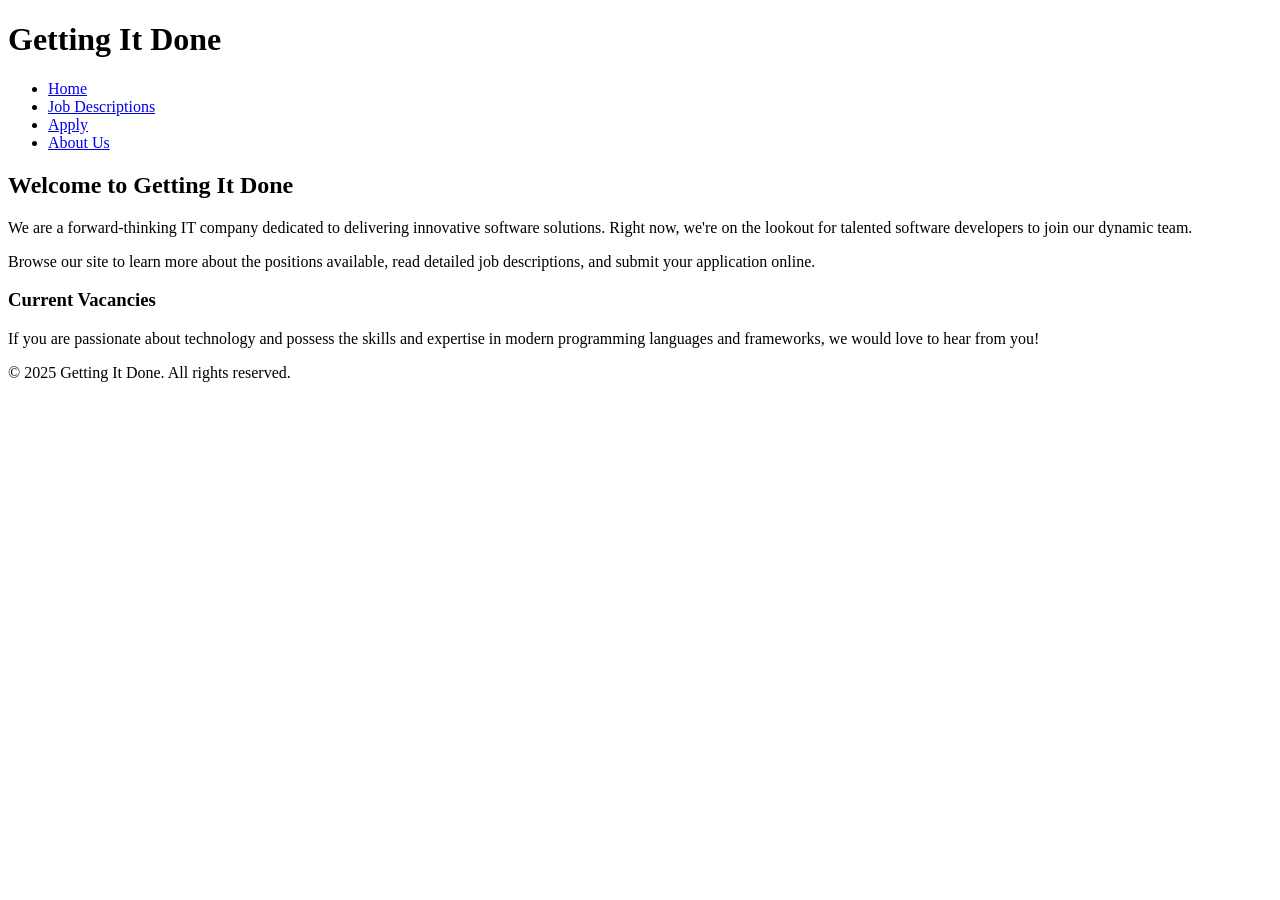
==== index.html @ 8beb22fe "initial" ====
<!DOCTYPE html>
<html lang="en">
<head>
  <meta charset="UTF-8">
  <meta name="viewport" content="width=device-width, initial-scale=1.0">
  <title>Getting It Done - Home</title>
  <!--link rel="stylesheet" href="styles.css"-->
</head>
<body>
  <header>
    <h1>Getting It Done</h1>
    <nav>
      <ul>
        <li><a href="index.html">Home</a></li>
        <li><a href="jobs.html">Job Descriptions</a></li>
        <li><a href="apply.html">Apply</a></li>
        <li><a href="about.html">About Us</a></li>
      </ul>
    </nav>
  </header>

  <main>
    <section class="company-details">
      <h2>Welcome to Getting It Done</h2>
      <p>
        We are a forward-thinking IT company dedicated to delivering innovative software solutions. 
        Right now, we're on the lookout for talented software developers to join our dynamic team.
      </p>
      <p>
        Browse our site to learn more about the positions available, read detailed job descriptions, and submit your application online.
      </p>
    </section>

    <section class="vacancies">
      <h3>Current Vacancies</h3>
      <p>
        If you are passionate about technology and possess the skills and expertise in modern programming languages and frameworks, we would love to hear from you!
      </p>
    </section>
  </main>

  <footer>
    <p>&copy; 2025 Getting It Done. All rights reserved.</p>
  </footer>
</body>
</html>
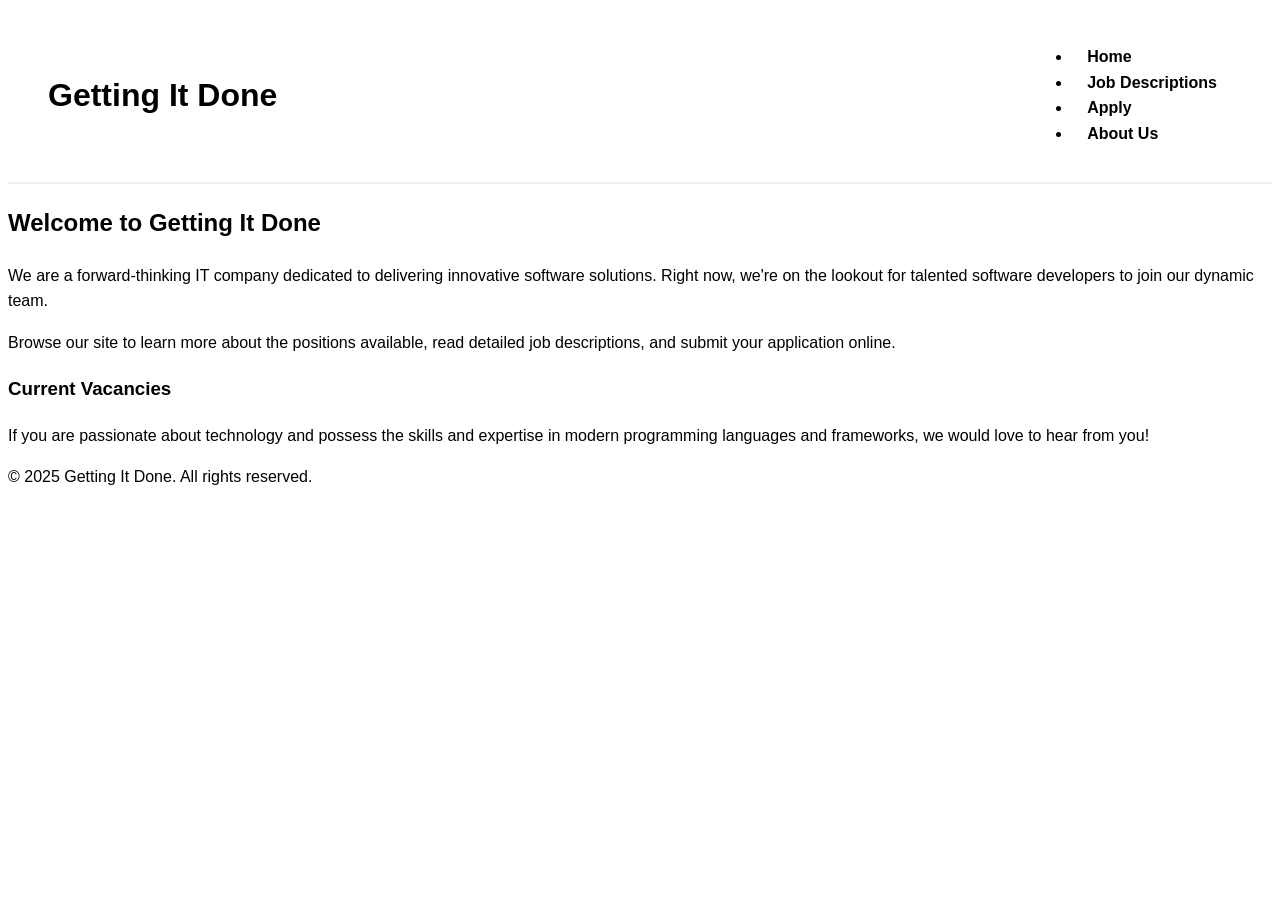
==== commit 13be331c: "." ====
--- a/index.html
+++ b/index.html
@@ -4,7 +4,7 @@
   <meta charset="UTF-8">
   <meta name="viewport" content="width=device-width, initial-scale=1.0">
   <title>Getting It Done - Home</title>
-  <!--link rel="stylesheet" href="styles.css"-->
+  <link rel="stylesheet" href="styles.css">
 </head>
 <body>
   <header>
--- a/styles.css
+++ b/styles.css
@@ -0,0 +1,133 @@
+{
+    margin: 0;
+    padding: 0;
+    box-sizing: border-box;
+    }
+    
+    body {
+      font-family: 'Segoe UI', Tahoma, Geneva, Verdana, sans-serif;
+      background-color: #fff;
+      color: #000;
+      line-height: 1.6;
+    }
+    
+    header {
+      background-color: white;
+      padding: 20px 40px;
+      display: flex;
+      justify-content: space-between;
+      align-items: center;
+      border-bottom: 2px solid #f0f0f0;
+    }
+    
+    nav a {
+      text-decoration: none;
+      color: #000;
+      margin: 0 15px;
+      font-weight: 600;
+      position: relative;
+    }
+    
+    nav a::after {
+      content: "";
+      position: absolute;
+      width: 0;
+      height: 2px;
+      background-color: #FFD500;
+      left: 0;
+      bottom: -5px;
+      transition: width 0.3s;
+    }
+    
+    nav a:hover::after {
+      width: 100%;
+    }
+    
+    / Hero Section /
+    .hero {
+      background-color: #FFD500;
+      padding: 80px 40px;
+      color: black;
+      text-align: center;
+    }
+    
+    .hero h1 {
+      font-size: 48px;
+      font-weight: 800;
+    }
+    
+    .hero span {
+      font-style: italic;
+      font-weight: 400;
+    }
+    
+    / Contact Info /
+    .contact-section {
+      display: flex;
+      justify-content: space-around;
+      padding: 60px 40px;
+      background-color: #fff;
+      flex-wrap: wrap;
+    }
+    
+    .contact-card {
+      display: flex;
+      align-items: center;
+      margin: 15px;
+    }
+    
+    .contact-icon {
+      background-color: #FFD500;
+      border-radius: 50%;
+      padding: 15px;
+      margin-right: 15px;
+    }
+    
+    .contact-text {
+      font-weight: 700;
+    }
+    
+    / Careers Section /
+    .careers {
+      background-color: #FFD500;
+      padding: 80px 40px 20px;
+      text-align: center;
+    }
+    
+    .careers h2 {
+      font-size: 36px;
+      font-weight: 700;
+    }
+    
+    .careers h2 span {
+      font-style: italic;
+      font-weight: 400;
+    }
+    
+    / Careers Content /
+    .team-info {
+      padding: 60px 40px;
+      background-color: #fff;
+      text-align: center;
+    }
+    
+    .team-info h3 {
+      font-size: 30px;
+      font-weight: 700;
+      margin-bottom: 20px;
+    }
+    
+    .team-info p {
+      max-width: 700px;
+      margin: 0 auto;
+      font-size: 16px;
+      line-height: 1.8;
+    }
+    
+    .google-rating {
+      position: fixed;
+      bottom: 20px;
+      left: 20px;
+      z-index: 999;
+    }
+    
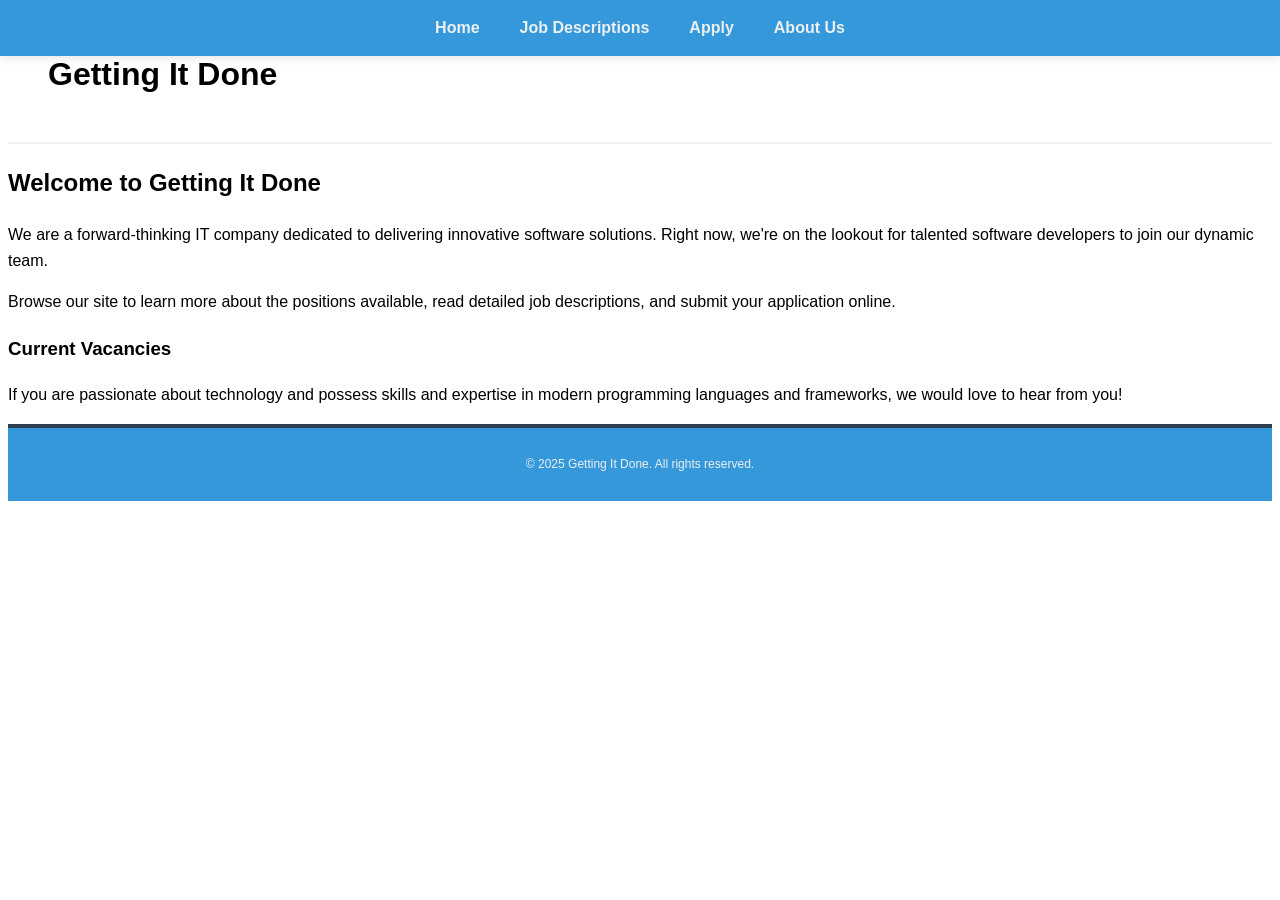
==== commit 3e31aa3c: "commit" ====
--- a/index.html
+++ b/index.html
@@ -34,7 +34,7 @@
     <section class="vacancies">
       <h3>Current Vacancies</h3>
       <p>
-        If you are passionate about technology and possess the skills and expertise in modern programming languages and frameworks, we would love to hear from you!
+        If you are passionate about technology and possess skills and expertise in modern programming languages and frameworks, we would love to hear from you!
       </p>
     </section>
   </main>
--- a/styles.css
+++ b/styles.css
@@ -1,9 +1,21 @@
-{
-    margin: 0;
-    padding: 0;
-    box-sizing: border-box;
-    }
-    
+
+
+/**/
+
+@media only screen and (max-width: 768px) {
+    .container {
+        width: 100%;
+        padding: 10px;
+    }
+    .header {
+        font-size: 24px;
+    }
+}
+
+
+
+    /*Giving the body section of each page a nice background colour.
+    */
     body {
       font-family: 'Segoe UI', Tahoma, Geneva, Verdana, sans-serif;
       background-color: #fff;
@@ -11,6 +23,8 @@
       line-height: 1.6;
     }
     
+
+    /*Justify used to leave a space between the container items that are produced by the display; flex*/
     header {
       background-color: white;
       padding: 20px 40px;
@@ -20,114 +34,239 @@
       border-bottom: 2px solid #f0f0f0;
     }
     
-    nav a {
-      text-decoration: none;
-      color: #000;
-      margin: 0 15px;
-      font-weight: 600;
-      position: relative;
-    }
-    
-    nav a::after {
-      content: "";
-      position: absolute;
-      width: 0;
-      height: 2px;
-      background-color: #FFD500;
-      left: 0;
-      bottom: -5px;
-      transition: width 0.3s;
-    }
-    
+   /* */
     nav a:hover::after {
       width: 100%;
     }
     
-    / Hero Section /
-    .hero {
-      background-color: #FFD500;
-      padding: 80px 40px;
-      color: black;
-      text-align: center;
-    }
-    
-    .hero h1 {
-      font-size: 48px;
-      font-weight: 800;
-    }
-    
-    .hero span {
-      font-style: italic;
-      font-weight: 400;
-    }
-    
-    / Contact Info /
-    .contact-section {
-      display: flex;
-      justify-content: space-around;
-      padding: 60px 40px;
-      background-color: #fff;
-      flex-wrap: wrap;
-    }
-    
-    .contact-card {
-      display: flex;
-      align-items: center;
-      margin: 15px;
-    }
-    
-    .contact-icon {
-      background-color: #FFD500;
-      border-radius: 50%;
-      padding: 15px;
-      margin-right: 15px;
-    }
-    
-    .contact-text {
-      font-weight: 700;
-    }
-    
-    / Careers Section /
-    .careers {
-      background-color: #FFD500;
-      padding: 80px 40px 20px;
-      text-align: center;
-    }
-    
-    .careers h2 {
-      font-size: 36px;
-      font-weight: 700;
-    }
-    
-    .careers h2 span {
-      font-style: italic;
-      font-weight: 400;
-    }
-    
-    / Careers Content /
-    .team-info {
-      padding: 60px 40px;
-      background-color: #fff;
-      text-align: center;
-    }
-    
-    .team-info h3 {
-      font-size: 30px;
-      font-weight: 700;
-      margin-bottom: 20px;
-    }
-    
-    .team-info p {
-      max-width: 700px;
-      margin: 0 auto;
-      font-size: 16px;
-      line-height: 1.8;
-    }
-    
-    .google-rating {
-      position: fixed;
-      bottom: 20px;
-      left: 20px;
-      z-index: 999;
-    }
-    +/* */
+    .job-page h1 {
+        font: small-caps bold 32px 'Segoe UI', sans-serif;
+      }
+      
+
+      /* */
+      .job-page aside {
+        width: 25%;
+        float: right;
+        border: 2px solid #113a55;
+        padding: 15px;
+        margin: 20px;
+        background-color: #f2f8ff;
+      }
+      
+
+/* */
+      .job-page footer {
+        width: 100%;
+        background-color: #222;
+        color: #fff;
+        text-align: center;
+        font-size: 0.75em;
+        padding: 10px 0;
+        clear: both;
+        position: relative;
+        bottom: 0;
+      }
+
+
+
+/* */
+      .job-page {
+        font-family: 'Segoe UI', sans-serif;
+        background-color: #f9fbfc;
+        color: #333;
+        max-width: 1200px;
+        margin: 0 auto;
+        padding: 20px;
+      }
+      
+
+
+      /* */
+      .job-page h1 {
+        font: small-caps bold 36px 'Segoe UI', sans-serif;
+        text-align: center;
+        color:  #113a55;
+        margin-bottom: 40px;
+        border-bottom: 3px solid #3498db;
+        padding-bottom: 10px;
+      }
+      
+      /*  */
+      .job-page h2 {
+        font-size: 28px;
+        color: #113a55;
+        border-left: 6px solid #2980b9;
+        padding-left: 10px;
+        margin-top: 40px;
+      }
+      
+      /* */
+      .job-page section {
+        background-color: #ffffff;
+        border: 1px solid #dfe6e9;
+        border-radius: 10px;
+        box-shadow: 0 2px 6px rgba(0,0,0,0.05);
+        padding: 20px;
+        margin-bottom: 30px;
+      }
+      
+      /* */
+      .job-page ul, .job-page ol {
+        margin-left: 20px;
+        margin-top: 10px;
+      }
+      
+
+      /* */
+      .job-page ul li::marker {
+        color: #3498db;
+      }
+
+
+      /* */
+      .job-page ol li::marker {
+        color: #2ecc71;
+      }
+      
+      /* */
+      .job-page aside {
+        width: 25%;
+        float: right;
+        border: 2px solid #7f8c8d;
+        border-radius: 10px;
+        padding: 15px;
+        margin-left: 30px;
+        margin-bottom: 30px;
+        background-color: #ecf0f1;
+        color: #2c3e50;
+      }
+      
+      /*  */
+      .job-page footer {
+        clear: both;
+        width: 100%;
+        background-color: #5191d1;
+        color: #ecf0f1;
+        text-align: center;
+        font-size: 0.75em;
+        padding: 15px 0;
+        margin-top: 50px;
+        border-top: 4px solid #3498db;
+      }
+
+
+      /* */
+      nav {
+        background-color:  #3498db;
+        padding: 15px 0;
+        box-shadow: 0 2px 8px rgba(0,0,0,0.1);
+        margin-bottom: 30px;
+      }
+      
+
+      /* */
+      nav ul {
+        list-style: none;
+        display: flex;
+        justify-content: center;
+        margin: 0;
+        padding: 0;
+      }
+      
+
+      /* */
+      nav li {
+        margin: 0 20px;
+      }
+      
+
+      /* */
+      nav a {
+        text-decoration: none;
+        color: #ecf0f1;
+        font-weight: bold;
+        font-size: 16px;
+        transition: color 0.3s, border-bottom 0.3s;
+        padding-bottom: 5px;
+      }
+
+
+      /* */
+      
+      nav a:hover {
+        color: #074e7d;
+        border-bottom: 2px solid #06578d;
+      }
+
+
+
+      /*we wanted to have the menu bar fixed to the top but didnt know how so we asked chatgpt
+      "in html how do we keep a menu bar fixed to the top of the page even as we scroll down and up the page"*/
+      nav {
+        position: fixed;
+        top: 0;
+        left: 0;
+        width: 100%;
+    
+        background-color:  #3498db;
+        padding: 15px 0;
+        box-shadow: 0 2px 8px rgba(0,0,0,0.1);
+      }
+
+      /* */
+      #email{
+        color:white;
+      }
+
+      /*Johnny is the ID  for email link in about.html in the footer */
+      #johnny{
+        color:white;
+      }
+
+/* */
+      .about-page {
+        font-family: 'Segoe UI', sans-serif;
+
+      }
+
+
+/* */
+      .apply-button {
+        display: inline-block;
+        background-color: #3498db;
+        color: white;
+        padding: 12px 20px;
+        text-decoration: none;
+        border-radius: 8px;
+        font-weight: bold;
+        transition: background-color 0.3s ease;
+        margin-top: 15px;
+      }
+      
+
+
+      /* */
+      .apply-button:hover {
+        background-color: #2980b9;
+      }
+
+
+
+      /* */
+      footer {
+        width: 100%;
+        background-color: #3498db;
+        color: #ecf0f1;
+        text-align: center;
+        font-size: 0.75em;
+        padding: 15px 0;
+        border-top: 4px solid #2c3e50;
+        position: relative; 
+        bottom: 0;
+      }
+
+    
+      
+      
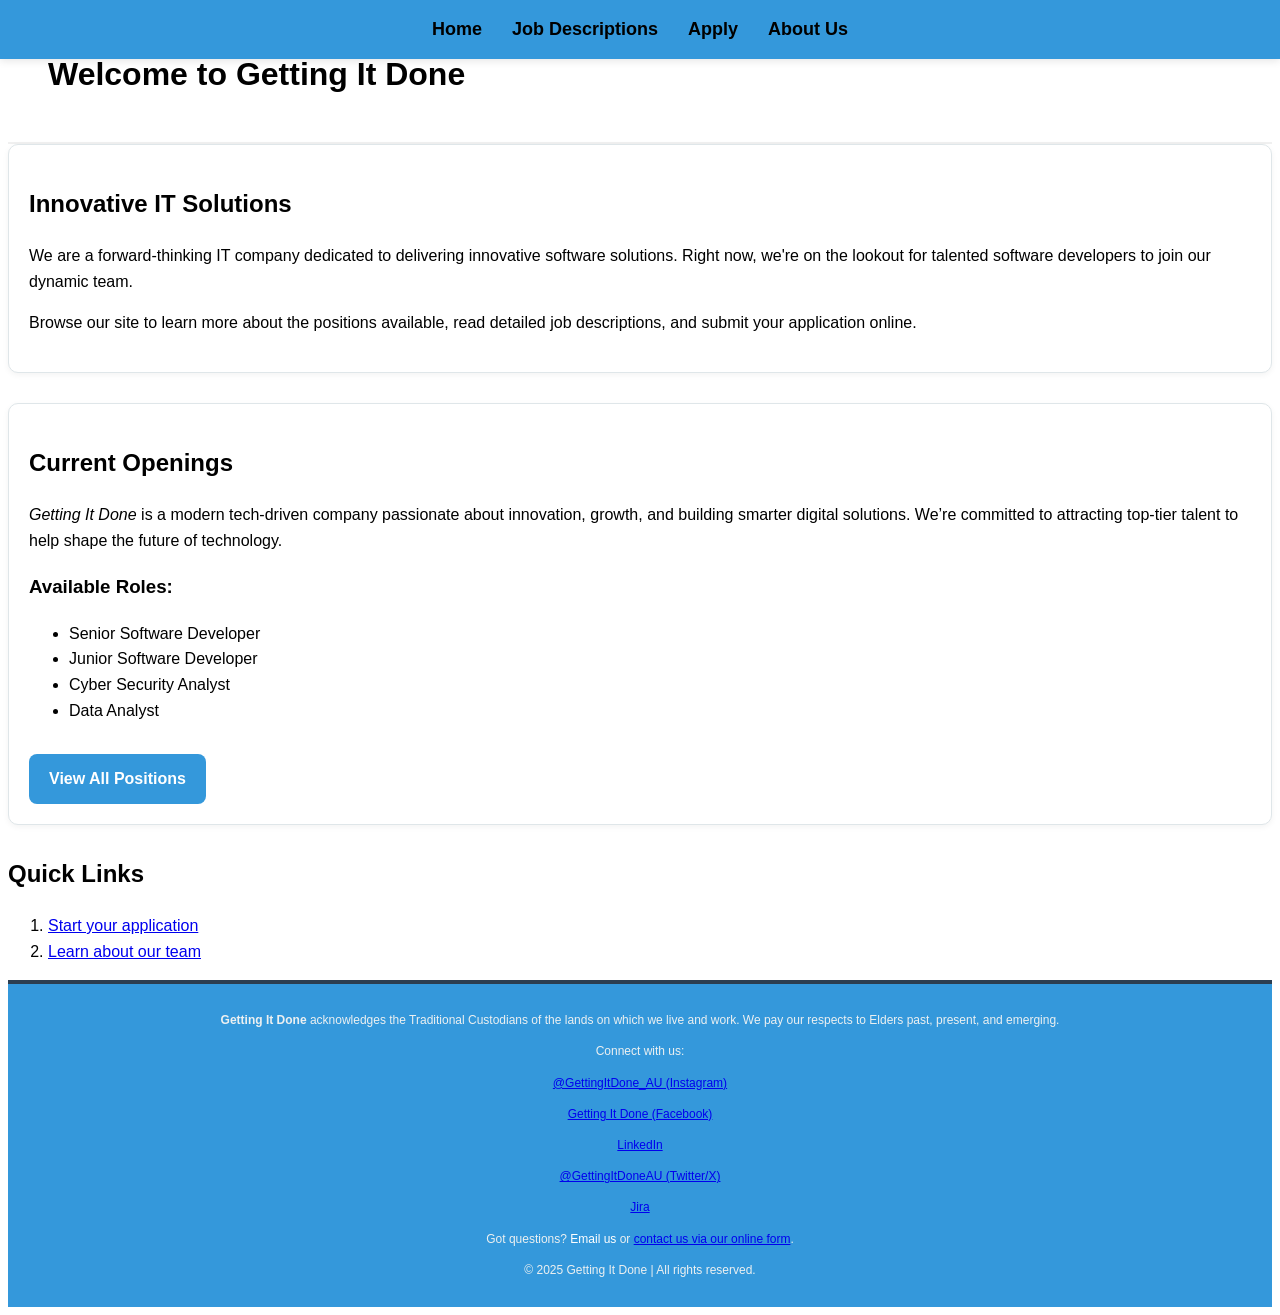
==== commit 5592125d: "Co-authored-by: Nashwan04 <Nashwan04@users.noreply.github.com> Co-authored-by: arjun6465 <arjun6465@" ====
--- a/index.html
+++ b/index.html
@@ -4,43 +4,93 @@
   <meta charset="UTF-8">
   <meta name="viewport" content="width=device-width, initial-scale=1.0">
   <title>Getting It Done - Home</title>
-  <link rel="stylesheet" href="styles.css">
+  <link rel="stylesheet" href="css/styles.css">
 </head>
 <body>
-  <header>
-    <h1>Getting It Done</h1>
-    <nav>
-      <ul>
-        <li><a href="index.html">Home</a></li>
-        <li><a href="jobs.html">Job Descriptions</a></li>
-        <li><a href="apply.html">Apply</a></li>
-        <li><a href="about.html">About Us</a></li>
-      </ul>
-    </nav>
-  </header>
+  <nav>
+    <!--nav bar-->  
+    <ul>
+      <li><a href="index.html">Home</a></li>
+      <li><a href="jobs.html">Job Descriptions</a></li>
+      <li><a href="apply.html">Apply</a></li>
+      <li><a href="about.html">About Us</a></li>
+    </ul>
+  </nav>
+  <div class="index-page"> 
+    <header>
+      <h1 id="headingindex">Welcome to Getting It Done</h1>
+    </header>
 
-  <main>
-    <section class="company-details">
-      <h2>Welcome to Getting It Done</h2>
-      <p>
-        We are a forward-thinking IT company dedicated to delivering innovative software solutions. 
-        Right now, we're on the lookout for talented software developers to join our dynamic team.
-      </p>
-      <p>
-        Browse our site to learn more about the positions available, read detailed job descriptions, and submit your application online.
-      </p>
-    </section>
+    <main>
+      <section class="intro-section">
+        <!--company introduction paragraph-->
+        <h2>Innovative IT Solutions</h2> 
+        <p>
+          We are a forward-thinking IT company dedicated to delivering innovative software solutions. 
+          Right now, we're on the lookout for talented software developers to join our dynamic team.
+        </p>
+        <p>
+          Browse our site to learn more about the positions available, read detailed job descriptions, 
+          and submit your application online.
+        </p>
+      </section>
 
-    <section class="vacancies">
-      <h3>Current Vacancies</h3>
-      <p>
-        If you are passionate about technology and possess skills and expertise in modern programming languages and frameworks, we would love to hear from you!
-      </p>
-    </section>
-  </main>
+      
+      <section> 
+        <!--Summary of current job openings-->
+        <h2>Current Openings</h2>
+        <p><em>Getting It Done</em> is a modern tech-driven company passionate about innovation, growth, 
+           and building smarter digital solutions. We’re committed to attracting top-tier talent to help 
+           shape the future of technology.</p>
+        
+        <div class="job-highlights">
+          <h3>Available Roles:</h3>
+          <ul>
+            <li>Senior Software Developer</li>
+            <li>Junior Software Developer</li>
+            <li>Cyber Security Analyst</li>
+            <li>Data Analyst</li>
+          </ul>
+        </div>
+        <!--job application button-->
+        <a href="jobs.html" class="apply-button">View All Positions</a>
+      </section>
 
-  <footer>
-    <p>&copy; 2025 Getting It Done. All rights reserved.</p>
-  </footer>
+      
+      <aside>
+        <h2>Quick Links</h2>
+        <ol>
+          <li><a href="apply.html">Start your application</a></li>
+          <li><a href="about.html">Learn about our team</a></li>
+        </ol>
+      </aside>
+    </main>
+
+    <footer>
+      <div class="footer-content">
+        <p><strong>Getting It Done</strong> acknowledges the Traditional Custodians of the lands on which we live and work. We pay our respects to Elders past, present, and emerging.</p>
+        
+        <div class="footer-socials">
+          <p>Connect with us:</p>
+          <div>
+            <p><a href="https://instagram.com/GettingItDone_AU" target="_blank">@GettingItDone_AU (Instagram)</a></p>
+            <p><a href="https://facebook.com/GettingItDoneAU" target="_blank">Getting It Done (Facebook)</a></p>
+            <p><a href="https://linkedin.com/company/getting-it-done-au" target="_blank">LinkedIn</a></p>
+            <p><a href="https://twitter.com/GettingItDoneAU" target="_blank">@GettingItDoneAU (Twitter/X)</a></p>
+            <p><a href="https://cos10026webproject.atlassian.net/jira/software/projects/SCRUM/summary" target="_blank">Jira</a></p>
+
+          </div>
+        </div>
+        
+    
+        <p>
+          Got questions? <a href="mailto:info@GettingItDone.com.au" id="email">Email us</a> or 
+          <a href="/contact-us.html" target="_blank">contact us via our online form</a>.
+        </p>
+    
+        <p>© 2025 Getting It Done | All rights reserved.</p>
+      </div>
+    </footer>
+  </div>
 </body>
-</html>
+</html>
--- a/css/styles.css
+++ b/css/styles.css
@@ -0,0 +1,925 @@
+ 
+ @media only screen and (max-width: 768px) {
+  .container {
+      width: 100%;
+      padding: 10px;
+  }
+  .header {
+      font-size: 24px;
+  }
+}
+
+
+  body {
+    font-family: 'Segoe UI', Tahoma, Geneva, Verdana, sans-serif;
+    background-color: #fff;
+    color: #000;
+    line-height: 1.6;
+  }
+
+
+  /*Justify-content used to leave a space between the container items that are produced by the display; flex*/
+  header {
+    background-color: white;
+    padding: 20px 40px;
+    display: flex;
+    justify-content: space-between;
+    align-items: center;
+    border-bottom: 2px solid #f0f0f0;
+  }
+
+/* Animate underline on navigation link hover*/
+nav a:hover::after {
+width: 100%;
+}
+
+  nav a:hover::after {
+    width: 100%;
+  }
+
+/*gives the h1 in job page boldness in small caps while increasing its size to 32px and giving it a modern font */
+  .job-page h1 {
+      font: small-caps bold 32px 'Segoe UI', sans-serif;
+    }
+
+/* */
+    .job-page {
+      font-family: 'Segoe UI', sans-serif;
+      background-color: #f9fbfc;
+      color: #333;
+      max-width: 1200px;
+      margin: 0 auto;
+      padding: 20px;
+    }
+
+
+
+    /* */
+    .job-page h1 {
+      font: small-caps bold 36px 'Segoe UI', sans-serif;
+      text-align: center;
+      color:  #113a55;
+      margin-bottom: 40px;
+      border-bottom: 3px solid #3498db;
+      padding-bottom: 10px;
+    }
+
+    /*  */
+    .job-page h2 {
+      font-size: 28px;
+      color: #113a55;
+      border-left: 6px solid #2980b9;
+      padding-left: 10px;
+      margin-top: 40px;
+    }
+
+    /* */
+    .job-page section {
+      background-color: #ffffff;
+      border: 1px solid #dfe6e9;
+      border-radius: 10px;
+      box-shadow: 0 2px 6px rgba(0,0,0,0.05);
+      padding: 20px;
+      margin-bottom: 30px;
+    }
+
+    /* */
+    .job-page ul, .job-page ol {
+      margin-left: 20px;
+      margin-top: 10px;
+    }
+
+
+    /* */
+    .job-page ul li::marker {
+      color: #3498db;
+    }
+
+
+    /*Gives the list in the list in the aside a green colour */
+    .job-page ol li::marker {
+      color: #2ecc71;
+    }
+
+    /*Using CSS styling we made the aside look nice, 90% width spans it across most of the bottom of the page.
+    Float right sets the aside to the right side of the page.
+    The 2 pixel border creates a nice grey border for the aside to distinguish it.
+     by using border radius we can create the round edges of the box
+     using margins we can make sure the aside is not too far or too close to the bottom of the page*/
+    .job-page aside {
+      width: 90%;
+      float: right;
+      border: 2px solid #7f8c8d;
+      border-radius: 10px;
+      padding: 15px;
+      margin-left: 30px;
+      margin-bottom: 30px;
+      background-color: #ecf0f1;
+      color: #2c3e50;
+    }
+
+    
+
+
+    /* this is applied to all the pages too !IMPORTANT!*/
+    nav ul {
+      list-style: none;
+      display: flex;
+      justify-content: center;
+      margin: 0;
+      padding: 0;
+    }
+
+
+    /*creates 20 pixels space between each category in the navigation menu */
+    nav li {
+      margin: 0 20px;
+    }
+
+
+
+    /* By using text decoration we get rid of the underline of the link.
+    Tect is neautral white colour and set to BOLD so it is easily readable*/
+
+    /*Main part of this is the transition code as it is used to give the navigation a much smoother feel.
+    It allows us to change the colour slightly after the menu is hovered over giving it a nice animation
+    */
+    nav a {
+      text-decoration: none;
+      color: #ecf0f1;
+      font-weight: bold;
+      font-size: 16px;
+      transition: color 0.3s, border-bottom 0.3s;
+    }
+
+
+    /* Using nav a hover we can make the text in the nav section change colours to dark blue when hovered over*/
+
+    nav a:hover {
+      color: #fffb05;
+      border-bottom: 2px solid #06578d;
+      border-bottom: 2px solid #064b7a;
+    }
+
+
+
+    /*we wanted to have the menu bar fixed to the top but didnt know how so we asked chatgpt
+    "in html how do we keep a menu bar fixed to the top of the page even as we scroll down and up the page"*/
+    nav {
+      position: fixed;
+      top: 0;
+      left: 0;
+      width: 100%;
+  
+    z-index: 9999;
+      background-color:  #3498db;
+      padding: 15px 0;
+      box-shadow: 0 2px 8px rgba(0,0,0,0.1);
+    }
+
+    /* giving the email in the footer an ID so we could change the colour to white*/
+    #email{
+      text-decoration: none;
+      color:white;
+    }
+
+      /*  */
+    .about-page {
+      font-family: 'Segoe UI', sans-serif;
+
+    }
+
+
+/* Css Styling for Apply page */
+    .apply-button {
+      display: inline-block;
+      background-color: #3498db;
+      color: white;
+      padding: 12px 20px;
+      text-decoration: none;
+      border-radius: 8px;
+      font-weight: bold;
+      transition: background-color 0.3s ease;
+      margin-top: 15px;
+    }
+
+
+
+
+    .apply-button:hover {
+      background-color: #2980b9;
+    }
+
+
+
+    /*  We give the footer a nice blue background colour and using width: 100% we make sure it spans the enitre length of the bottom page
+    We align the text to the centre and make sure the text is slightly smaller by decreasing its font size
+     */
+    footer {
+      width: 100%;
+      background-color: #3498db;
+      color: #ecf0f1;
+      text-align: center;
+      font-size: 0.75em;
+      padding: 15px 0;
+      border-top: 4px solid #2c3e50;
+      position: relative; 
+      bottom: 0;
+    }
+
+    /* Add smooth hover effect to nav links */
+nav a {
+transition: background-color 0.3s ease, transform 0.2s ease;
+}
+
+nav a:hover {
+background-color: #005bb5;
+transform: scale(1.05);
+border-radius: 5px;
+}
+
+/* Form field interactive styling */
+input[type="text"],
+input[type="email"],
+input[type="date"],
+select,
+textarea {
+transition: border-color 0.3s ease, box-shadow 0.3s ease;
+}
+
+input:focus,
+select:focus,
+textarea:focus {
+border-color: #0073e6;
+box-shadow: 0 0 8px rgba(0, 115, 230, 0.3);
+}
+
+/* Button hover effect */
+button[type="submit"] {
+background-color: #0073e6;
+color: white;
+border: none;
+padding: 12px 20px;
+border-radius: 6px;
+cursor: pointer;
+font-size: 16px;
+transition: background-color 0.3s ease, transform 0.2s ease;
+}
+
+button[type="submit"]:hover {
+background-color: #005bb5;
+transform: scale(1.03);
+}
+
+/* Fade-in animation */
+fieldset {
+animation: fadeIn 0.5s ease-in-out;
+border-radius: 8px;
+border: 1px solid #ccc;
+padding: 20px;
+margin-bottom: 20px;
+}
+
+/* Simple fade-in keyframes */
+@keyframes fadeIn {
+from {
+    opacity: 0;
+    transform: translateY(15px);
+}
+to {
+    opacity: 1;
+    transform: translateY(0);
+}
+}
+
+/* THIS IS NASH NEW APPLY PAGE FONT AND LAYERING IM NOT SURE HOW ITS GONNA LOOK YET WE NEED TO FIX THIS LATER  */
+/* Navigation links */
+nav a {
+  text-decoration: none;
+  color: black;
+  padding: 10px 15px;
+  font-size: 18px;
+  font-family: Arial, sans-serif;
+  transition: background-color 0.3s ease, transform 0.2s ease;
+}
+
+/* Hover effect for links */
+nav a:hover {
+  background-color: #005bb5;
+  color: white;
+  transform: scale(1.05);
+  border-radius: 5px;
+}
+
+/* Navigation logo styling */
+.nav-logo {
+  height: 100px;
+  width: auto;
+}
+
+nav li {
+  margin: 0;
+}
+
+.container {
+  width: 90%;
+  max-width: 1200px;
+  margin: 0 auto;
+  padding: 40px 20px;
+}
+
+/* this is for the company introduction  */
+.info-section {
+  background-color: #f8f8f8;
+  border-radius: 10px;
+  padding: 40px;
+  box-shadow: 0 4px 10px rgba(0, 0, 0, 0.1);
+  text-align: center;
+}
+
+.info-section h2 {
+  font-size: 2.5em;
+  font-family: 'Segoe UI', Arial, sans-serif;
+  color: #333;
+  margin-bottom: 20px;
+}
+
+.info-section p {
+  font-size: 1.2em;
+  line-height: 1.6;
+  color: #555;
+  margin-bottom: 20px;
+}
+
+.info-section .contact-info {
+  font-size: 1.1em;
+  color: #333;
+  margin-top: 30px;
+}
+
+.info-section .contact-info p {
+  margin: 10px 0;
+}
+
+.info-section .contact-info strong {
+  color: #005bb5;
+}
+
+@media screen and (max-width: 768px) {
+  .info-section {
+    padding: 20px;
+  }
+  .info-section h2 {
+    font-size: 2em;
+  }
+  .info-section p {
+    font-size: 1.1em;
+  }
+  .info-section .contact-info p {
+    font-size: 1em;
+  }
+}
+
+.form-section {
+  background-color: #ffffff;
+  border-radius: 10px;
+  padding: 40px;
+  box-shadow: 0 4px 10px rgba(0, 0, 0, 0.1);
+  width: 100%;
+  max-width: 900px;
+  margin: 0 auto;
+  transition: transform 0.3s ease, box-shadow 0.3s ease;
+}
+
+.form-section:hover {
+  transform: scale(1.02);
+  box-shadow: 0 4px 20px rgba(0, 0, 0, 0.15);
+}
+
+.form-section h2 {
+  font-size: 2.5em;
+  font-family: 'Segoe UI', Arial, sans-serif;
+  color: #333;
+  margin-bottom: 20px;
+  text-align: center;
+}
+
+
+fieldset {
+  border: 1px solid #ccc;
+  padding: 20px;
+  margin-bottom: 20px;
+  border-radius: 5px;
+  background-color: #fafafa;
+}
+
+legend {
+  font-size: 1.4em;
+  font-weight: bold;
+  color: #005bb5;
+  padding: 0 10px;
+}
+
+label {
+  font-size: 1.1em;
+  color: #333;
+  display: block;
+  margin-bottom: 10px;
+}
+
+input[type="text"], input[type="email"], input[type="tel"], input[type="password"], input[type="date"], input[type="number"], select, textarea {
+  width: 100%;
+  padding: 12px;
+  font-size: 1.1em;
+  margin: 8px 0 20px 0;
+  border: 1px solid #ccc;
+  border-radius: 5px;
+  box-sizing: border-box;
+  transition: border-color 0.3s ease;
+}
+
+input[type="text"]:focus, input[type="email"]:focus, input[type="tel"]:focus, select:focus, textarea:focus {
+  border-color: #005bb5;
+  outline: none;
+}
+
+input[type="radio"], input[type="checkbox"] {
+  margin-right: 10px;
+}
+
+textarea {
+  resize: vertical;
+}
+
+button[type="submit"] {
+  background-color: #005bb5;
+  color: white;
+  font-size: 1.2em;
+  padding: 15px 30px;
+  border: none;
+  border-radius: 5px;
+  cursor: pointer;
+  transition: background-color 0.3s ease, transform 0.3s ease;
+  width: 100%;
+  max-width: 300px;
+  margin: 20px 0 0 0;
+  display: block;
+  margin-left: auto;
+  margin-right: auto;
+}
+
+button[type="submit"]:hover {
+  background-color: #0047a3;
+  transform: scale(1.05);
+}
+
+@media screen and (max-width: 768px) {
+  .form-section {
+    padding: 20px;
+  }
+  
+  .form-section h2 {
+    font-size: 2em;
+  }
+  
+  fieldset {
+    padding: 15px;
+  }
+
+  label {
+    font-size: 1em;
+  }
+
+  input[type="text"], input[type="email"], input[type="tel"], input[type="password"], input[type="date"], input[type="number"], select, textarea {
+    font-size: 1em;
+  }
+
+  button[type="submit"] {
+    width: 100%;
+    max-width: 100%;
+  }
+}
+
+.skills-container {
+  display: flex;
+  align-items: center;
+  gap: 20px; 
+  flex-wrap: wrap; 
+}
+
+.skills-container label {
+  display: inline-block;
+  margin-right: 10px; 
+}
+
+.skills-container input[type="checkbox"] {
+  margin-right: 5px; 
+}
+
+.skills-container textarea {
+  display: inline-block;
+  width: 250px; /* Adjust width as per requirement */
+  margin-top: 10px; /* Space above the textarea */
+}
+
+/* Style for gender radio buttons */
+.gender-container {
+  display: flex;
+  align-items: center;
+  gap: 20px; /* Space between radio buttons */
+}
+
+.gender-container label {
+  display: inline-block;
+  margin-right: 10px; /* Space between radio button and label */
+}
+
+.gender-container input[type="radio"] {
+  margin-right: 5px; /* Space between radio button and label */
+}
+/* Style for the file upload button */
+.upload-label {
+  font-size: 1.1em;
+  color: #333;
+  margin-top: 20px;
+  display: inline-block;
+}
+
+#resume-upload {
+  display: inline-block;
+  background-color: #005bb5;
+  color: white;
+  font-size: 1em;
+  padding: 10px 20px;
+  border: none;
+  border-radius: 5px;
+  cursor: pointer;
+  width: auto;
+  margin-left: 10px;
+  transition: background-color 0.3s ease;
+}
+
+/* Change the background color on hover */
+#resume-upload:hover {
+  background-color: #0047a3;
+}
+
+/* Style the textarea for better presentation */
+textarea {
+  width: calc(100% - 170px); /* Adjust width to make space for the button */
+  display: inline-block;
+}
+
+input[type="file"] {
+  display: none; /* Hide the default file input */
+}
+
+.upload-label {
+  cursor: pointer;
+  text-decoration: underline;
+  color: #005bb5; /* Accent color */
+}
+
+.upload-label:hover {
+  color: #0047a3; /* Darker accent on hover */
+}
+
+/* Style for the file upload button */
+.upload-label {
+  font-size: 1.1em;
+  color: #333;
+  margin-top: 20px;
+  display: inline-block;
+}
+
+#resume-upload {
+  display: none; /* Hide the default file input */
+}
+
+/* Style for the custom label that works as the file upload button */
+.upload-label {
+  cursor: pointer;
+  text-decoration: underline;
+  color: #005bb5; /* Accent color */
+}
+
+.upload-label:hover {
+  color: #0047a3; /* Darker accent on hover */
+}
+
+
+
+
+.job-page footer {
+  clear: both;
+  width: 100%;
+  background-color: #5191d1;
+  color: #fbfbfb;
+  text-align: center;
+  font-size: 0.85em;
+  border-top: 4px solid #041017;
+  padding: 2em 1em;
+  line-height: 1.6;
+}
+
+.job-page footer .footer-content {
+  max-width: 900px;
+  margin: 0 auto;
+}
+
+.job-page footer a {
+  color: #ecf0f1;
+  font-weight: 600;
+  text-decoration: none;
+  transition: color 0.3s ease;
+}
+
+.job-page footer a:hover {
+  text-decoration: underline;
+  color: #dcdde1;
+}
+
+.job-page footer .footer-socials ul {
+  list-style-type: none;
+  padding: 0;
+  margin: 0.5em 0 1em;
+}
+
+.job-page footer .footer-socials ul li {
+  display: inline-block;
+  margin: 0 0.5em;
+}
+
+
+
+
+.form-columns {
+  display: flex;
+  gap: 2rem;
+  flex-wrap: wrap;
+}
+
+.form-column {
+  flex: 1;
+  min-width: 300px;
+}
+
+@media (max-width: 768px) {
+  .form-columns {
+      flex-direction: column;
+  }
+}
+
+
+
+.about-page {
+font-family: 'Segoe UI', sans-serif;
+background-color: #f9fbfc;
+color: #333;
+max-width: 1200px;
+margin: 0 auto;
+padding: 20px;
+}
+
+
+.about-page h1 {
+font: small-caps bold 36px 'Segoe UI', sans-serif;
+text-align: center;
+color: #113a55;
+margin-bottom: 40px;
+border-bottom: 3px solid #3498db;
+padding-bottom: 10px;
+}
+
+
+.student-id {
+text-align: right;
+font-weight: bold;
+color: #2c3e50;
+margin-bottom: 10px;
+}
+
+
+.about-page figure {
+float: right;
+margin: 20px;
+}
+
+.about-page img {
+border: 4px solid #3498db; 
+border-radius: 10px;
+max-width: 250px;
+height: auto;
+}
+
+#groupPhoto {
+  display: block;
+  margin: 20px auto;
+  max-width: 250px;
+  height: auto;
+}
+
+.about-page caption {
+  font-size: 20px;
+  margin-bottom: 15px;
+  color: #113a55;
+  font-weight: bold;
+  text-align: center;
+}
+
+
+/* Table styling */
+table {
+  width: 100%;
+  border-collapse: collapse;
+  margin: 20px 0;
+  font-size: 16px;
+  background-color: #fefefe;
+  box-shadow: 0 2px 8px rgba(0, 0, 0, 0.05);
+}
+
+/* Table header styling */
+table thead {
+  background-color: #3498db;
+  color: white;
+}
+
+table th,
+table td {
+  padding: 12px 15px;
+  border: 1px solid #ddd;
+  text-align: left;
+}
+
+/* Hover effect for table rows */
+table tbody tr:hover {
+  background-color: #f0f8ff;
+  cursor: pointer;
+  transition: background-color 0.3s ease;
+}
+
+/* Optional: Caption styling */
+table caption {
+  caption-side: top;
+  text-align: center;
+  font-size: 20px;
+  margin-bottom: 10px;
+  color: #113a55;
+}
+
+
+.about-page {
+font-family: 'Segoe UI', sans-serif;
+background-color: #f9fbfc;
+color: #333;
+max-width: 1200px;
+margin: 0 auto;
+padding: 20px;
+}
+
+
+.about-page > header > h1 {
+font: small-caps bold 36px 'Segoe UI', sans-serif;
+text-align: center;
+color: #113a55;
+margin-bottom: 40px;
+border-bottom: 3px solid #3498db;
+padding-bottom: 10px;
+}
+
+
+.about-page h2 {
+font-size: 28px;
+color: #113a55;
+text-align: center;
+border-bottom: 2px solid #2980b9;
+padding-bottom: 5px;
+margin-top: 40px;
+}
+
+.about-page section {
+background-color: #ffffff;
+border: 1px solid #dfe6e9;
+border-radius: 10px;
+box-shadow: 0 2px 6px rgba(0,0,0,0.05);
+padding: 20px;
+margin-bottom: 30px;
+}
+
+
+
+.about-page caption {
+font-size: 20px;
+margin-bottom: 15px;
+color: #113a55;
+font-weight: bold;
+text-align: center;
+}
+
+
+.about-page footer {
+clear: both;
+width: 100%;
+background-color: #5191d1;
+color: #ecf0f1;
+text-align: center;
+font-size: 0.75em;
+border-top: 4px solid #041017;
+padding: 20px 0;
+}
+
+
+/* this is a cool underline effect that was added for the navigation bar when selected  */
+nav a::after {
+content: "";
+position: absolute;
+width: 0;
+height: 2px;
+background-color: #FFD500;
+left: 0;
+bottom: -5px;
+transition: width 0.3s;
+}
+
+
+section h4 {
+text-align: center;
+margin-top: 30px;
+font-size: 20px;
+color: #113a55; 
+}
+
+#jira-image {
+width: 20%;
+height: auto;
+display: block;
+margin: 15px auto 0 auto;
+}
+
+
+.dropdown {
+position: relative;
+display: inline-block;
+margin: 20px;
+}
+
+.dropbtn {
+background-color: #e3fc02;
+color: rgb(16, 4, 248);
+padding: 12px 20px;
+font-size: 16px;
+border: none;
+border-radius: 8px;
+cursor: pointer;
+transition: background-color 0.3s;
+}
+
+.dropbtn:hover {
+background-color: #e3fc02;
+}
+
+.dropdown-content {
+display: none;
+position: absolute;
+background-color: #094973;
+min-width: 220px;
+box-shadow: 0px 8px 16px rgba(0,0,0,0.2);
+padding: 12px 16px;
+z-index: 1;
+border-radius: 10px;
+color: #e3fc02;
+top: 110%;
+left: 0;
+}
+
+.dropdown:hover .dropdown-content {
+display: block;
+}
+
+.dropdown-content p {
+margin: 8px 0;
+}
+
+
+
+.index-page section {
+  background: #fff;
+  border: 1px solid #dfe6e9;
+  border-radius: 10px;
+  box-shadow: 0 2px 6px rgba(0,0,0,0.05);
+  padding: 20px;
+  margin-bottom: 30px;
+}
+
+/* this is to ensure the header is centered like in jobs.html */
+.job-page header {
+  text-align: center; 
+  margin: 0 auto; 
+  padding: 20px 0; 
+}
+
+.job-page h1 {
+  text-align: center; 
+  margin: 0 auto; 
+  display: block; 
+}
